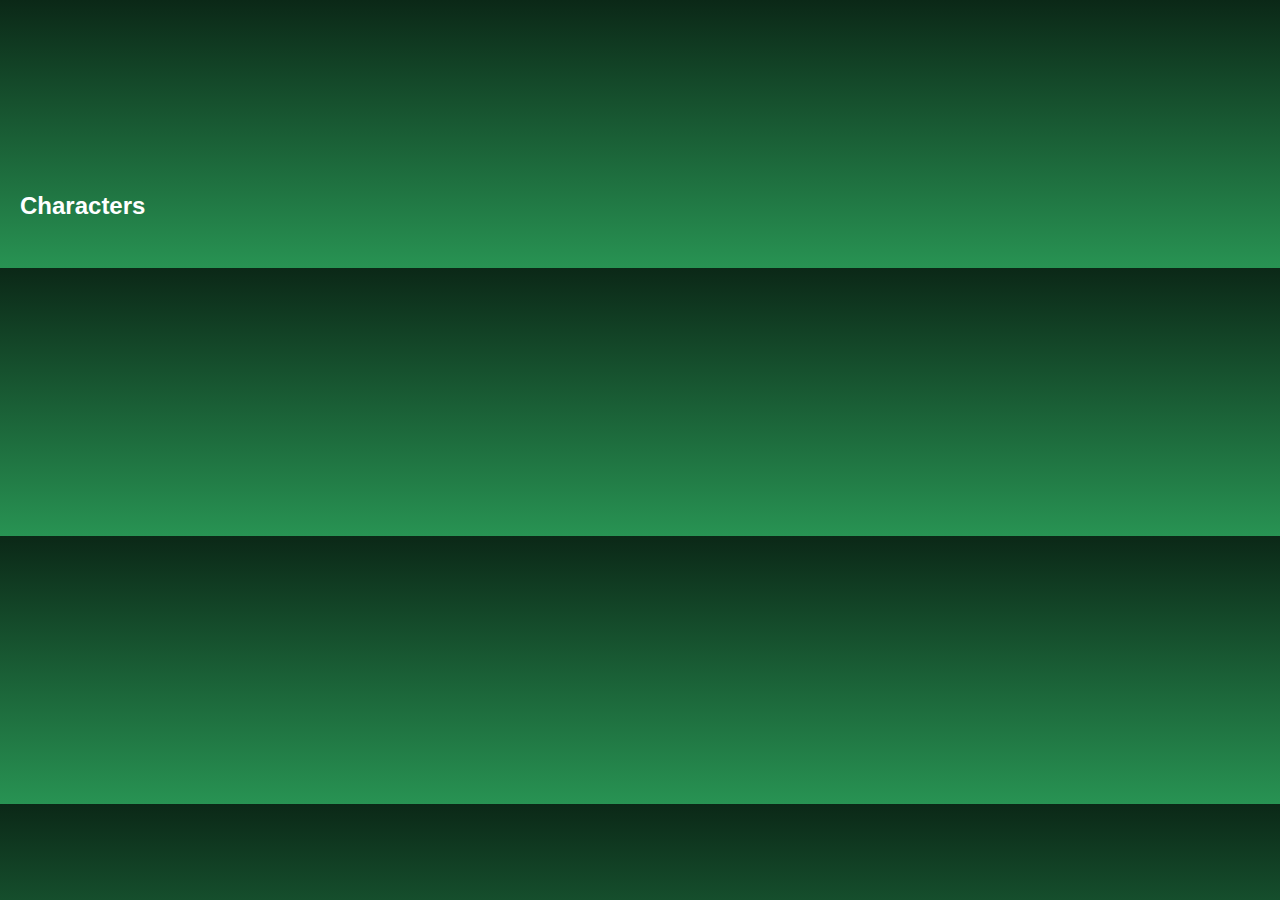
==== index.html @ 90d6a80a "first commit" ====
<!DOCTYPE html>
<html lang="en">
  <head>
    <meta charset="UTF-8" />
    <meta name="viewport" content="width=device-width, initial-scale=1.0" />
    <title>Breaking Bad</title>
    <link rel="stylesheet" href="./styles.css" />
  </head>
  <body>
    <header></header>
    <h2>Characters</h2>

    <!--<audio
      autoplay
      src="/music/Música de Abertura- Breaking Bad(MP3_160K)_1.mp3"
    >
      Your browser does not support the
      <code>audio</code> element.
    </audio>-->
    <ul id="root"></ul>
    <script src="script.js"></script>
  </body>
</html>
---- styles.css ----
* {
  padding: 0px;
  margin: 0px;
  box-sizing: border-box;
  font-family: sans-serif;
  color: #fff;
}

body {
  background: linear-gradient(#0b2817, #289353);
  transition: 1s ease;
}

img {
  width: 300px;
  height: 400px;
  object-fit: cover;
}

header {
  text-align: center;
  background-image: url("./images/wallpaper.gif");
  background-repeat: no-repeat;
  background-position: center;
  background-size: auto;
  width: 100%;
  height: 172px;
}

h2 {
  padding: 20px;
}

#root {
  list-style: none;
  margin: 14px;
  font-size: 16px;
  display: flex;
  flex-wrap: wrap;
  align-items: center;
  justify-content: space-evenly;
}

#root div {
  background: linear-gradient(to bottom right, #33c36d, #092615);
  border: 1px solid #000;
  border-radius: 4px;
  margin: 10px;
  padding: 8px;
  display: flex;
  flex-direction: column;
  align-items: center;
}

#root div li {
  margin: 5px 4px 6px 4px;
}
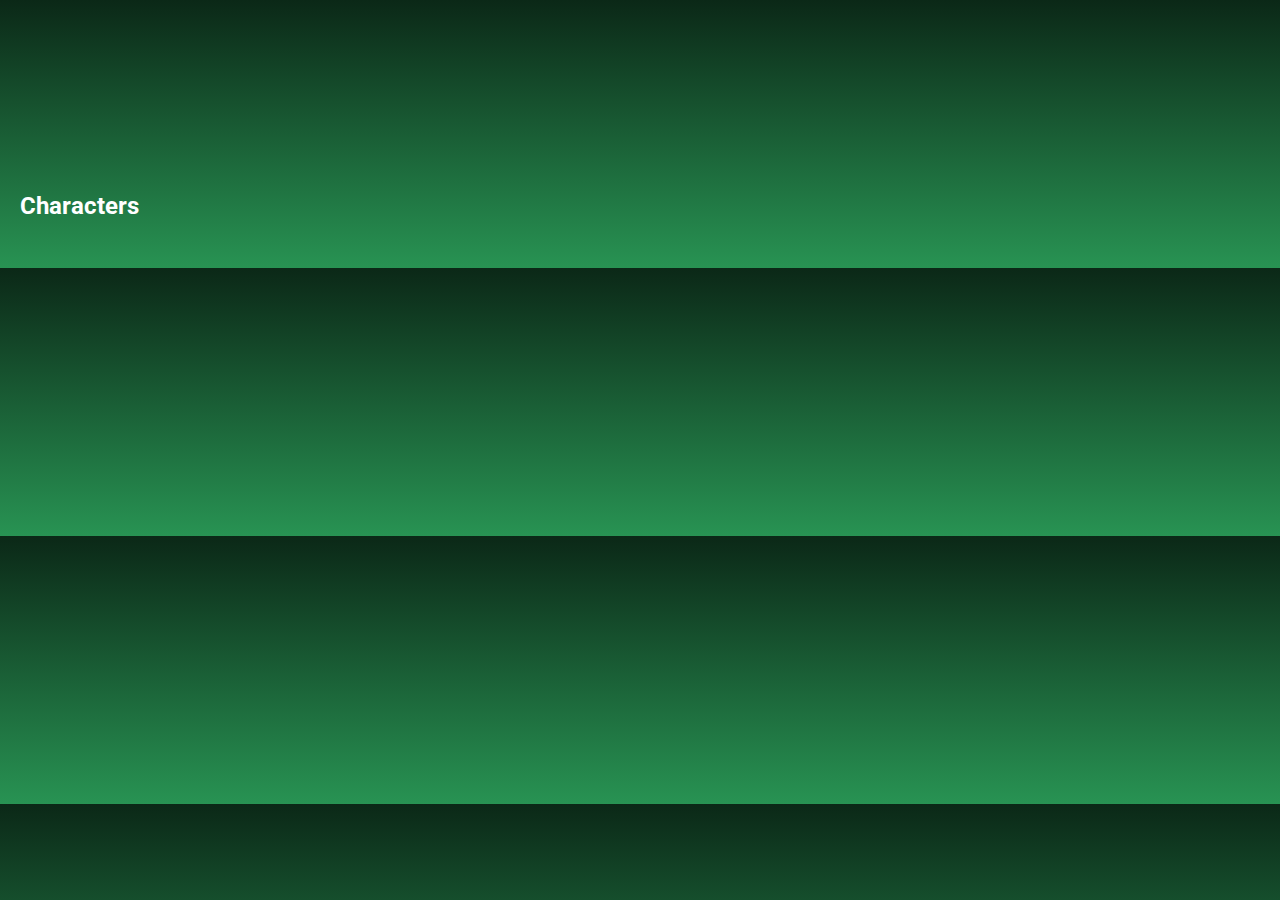
==== commit 096c54ea: "add status to characters" ====
--- a/index.html
+++ b/index.html
@@ -5,18 +5,22 @@
     <meta name="viewport" content="width=device-width, initial-scale=1.0" />
     <title>Breaking Bad</title>
     <link rel="stylesheet" href="./styles.css" />
+    <link
+      href="https://fonts.googleapis.com/css2?family=Roboto&display=swap"
+      rel="stylesheet"
+    />
   </head>
   <body>
     <header></header>
     <h2>Characters</h2>
 
-    <!--<audio
+    <audio
       autoplay
       src="/music/Música de Abertura- Breaking Bad(MP3_160K)_1.mp3"
     >
       Your browser does not support the
       <code>audio</code> element.
-    </audio>-->
+    </audio>
     <ul id="root"></ul>
     <script src="script.js"></script>
   </body>
--- a/styles.css
+++ b/styles.css
@@ -2,11 +2,13 @@
   padding: 0px;
   margin: 0px;
   box-sizing: border-box;
-  font-family: sans-serif;
   color: #fff;
+  font-family: "Roboto", sans-serif;
 }
 
 body {
+  height: 100%;
+  width: 100%;
   background: linear-gradient(#0b2817, #289353);
   transition: 1s ease;
 }
@@ -47,7 +49,7 @@
   border-radius: 4px;
   margin: 10px;
   padding: 8px;
-  display: flex;
+  display: fle x;
   flex-direction: column;
   align-items: center;
 }
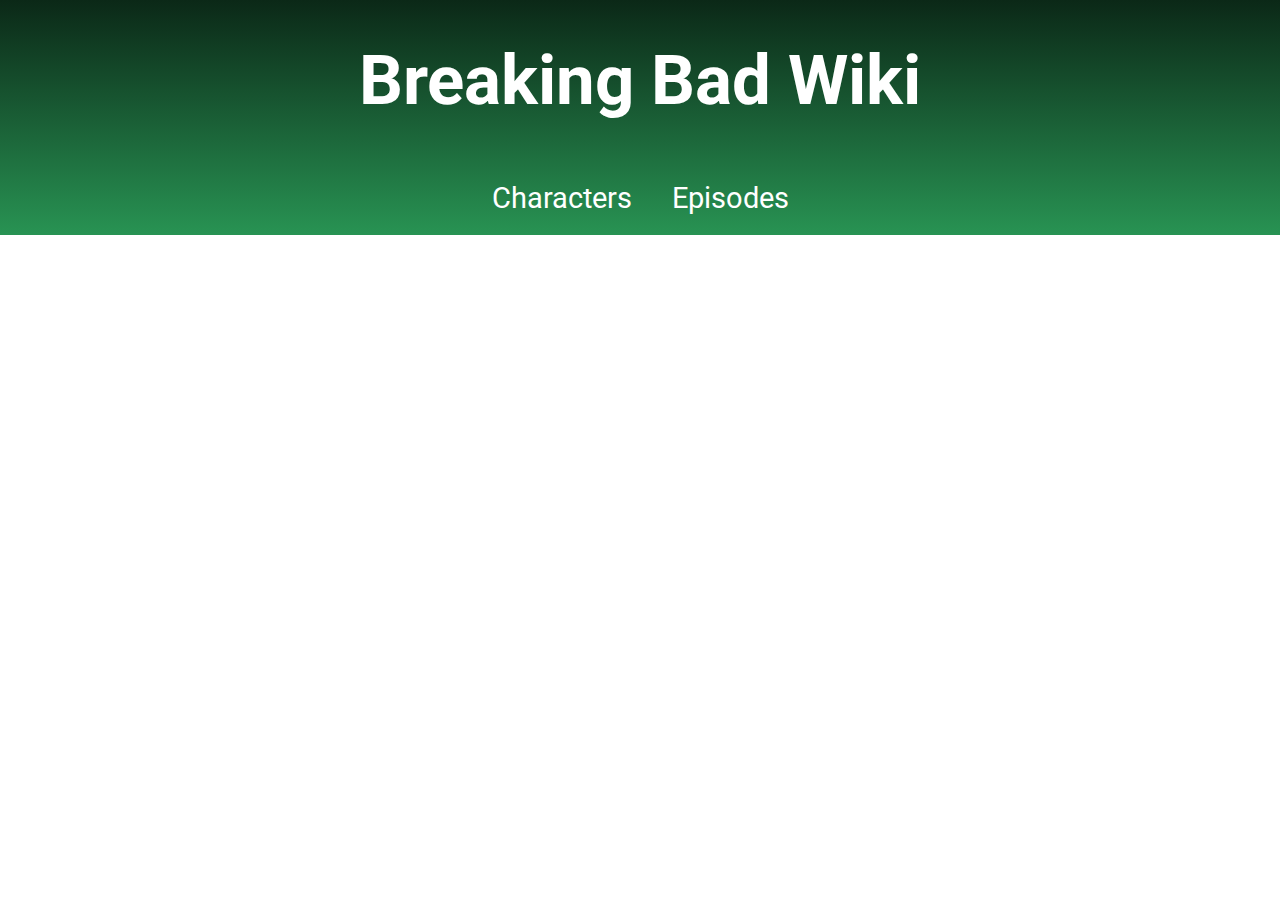
==== commit bca033f5: "add page episodes, code js refactored, Css adapted for the new page and several small refactorings" ====
--- a/index.html
+++ b/index.html
@@ -3,25 +3,27 @@
   <head>
     <meta charset="UTF-8" />
     <meta name="viewport" content="width=device-width, initial-scale=1.0" />
-    <title>Breaking Bad</title>
-    <link rel="stylesheet" href="./styles.css" />
+    <title>Breaking Bad Wiki</title>
+    <link rel="stylesheet" href="./styles/styles.css" />
     <link
       href="https://fonts.googleapis.com/css2?family=Roboto&display=swap"
       rel="stylesheet"
     />
   </head>
   <body>
-    <header></header>
-    <h2>Characters</h2>
-
-    <audio
-      autoplay
-      src="/music/Música de Abertura- Breaking Bad(MP3_160K)_1.mp3"
-    >
+    <header><h1>Breaking Bad Wiki</h1></header>
+    <main>
+      <article>
+        <section class="menu">
+          <a href="pages/characters.html">Characters</a>
+          <a href="pages/episodes.html">Episodes</a>
+        </section>
+      </article>
+    </main>
+    <audio autoplay src="./music/open.mp3">
       Your browser does not support the
       <code>audio</code> element.
     </audio>
-    <ul id="root"></ul>
-    <script src="script.js"></script>
+    <script src="scripts/listEpisodesData.js"></script>
   </body>
 </html>
--- a/styles/styles.css
+++ b/styles/styles.css
@@ -0,0 +1,125 @@
+* {
+  padding: 0px;
+  margin: 0px;
+  box-sizing: border-box;
+  color: #fff;
+  font-family: "Roboto", sans-serif;
+}
+
+body {
+  height: 100%;
+  width: 100%;
+  background: linear-gradient(#0b2817, #289353) no-repeat;
+}
+
+a {
+  text-decoration: none;
+}
+
+li {
+  list-style: none;
+}
+
+header {
+  text-align: center;
+  padding: 40px 10px;
+}
+
+header h1 {
+  font-size: 4.3em;
+}
+
+header hr {
+  display: block;
+  margin: 50px;
+}
+
+main {
+  display: flex;
+  flex-direction: column;
+  justify-content: center;
+  align-items: center;
+}
+
+.menu {
+  display: flex;
+  align-items: center;
+  justify-content: center;
+}
+
+.menu a {
+  text-decoration: none;
+  font-size: 1.8em;
+  display: block;
+  margin: 20px;
+}
+
+.menu a:hover {
+  text-decoration: underline;
+  color: #33c36d;
+}
+
+#characters {
+  list-style: none;
+  margin: 14px;
+  font-size: 16px;
+  display: flex;
+  flex-wrap: wrap;
+  align-items: center;
+  justify-content: space-evenly;
+}
+
+.character-card {
+  background: linear-gradient(#092615, #33c36d);
+  border: 1px solid #000;
+  border-radius: 4px;
+  margin: 10px;
+  padding: 8px;
+  transition: 0.6s ease-in;
+}
+
+.character-card:hover {
+  transform: scale(1.1, 1.1);
+  transition: 0.6s ease-in;
+}
+
+.character-card li {
+  margin: 8px;
+}
+
+.character-card img {
+  width: 100%;
+  max-width: 400px;
+  height: 500px;
+  object-fit: cover;
+}
+
+#episodes {
+  display: flex;
+  flex-wrap: wrap;
+  align-items: center;
+  justify-content: space-evenly;
+}
+
+.episode-card {
+  width: 300px;
+  height: 150px;
+  margin: 10px;
+  border: 1px solid #000;
+  border-radius: 4px;
+
+  display: flex;
+  flex-direction: column;
+  align-items: center;
+  justify-content: center;
+  transition: 0.6s ease-out;
+}
+
+.episode-card:hover {
+  transform: scale(1.2, 1.2);
+  transition: 0.6s ease-in-out;
+}
+
+.episode-card li {
+  margin: 8px;
+}
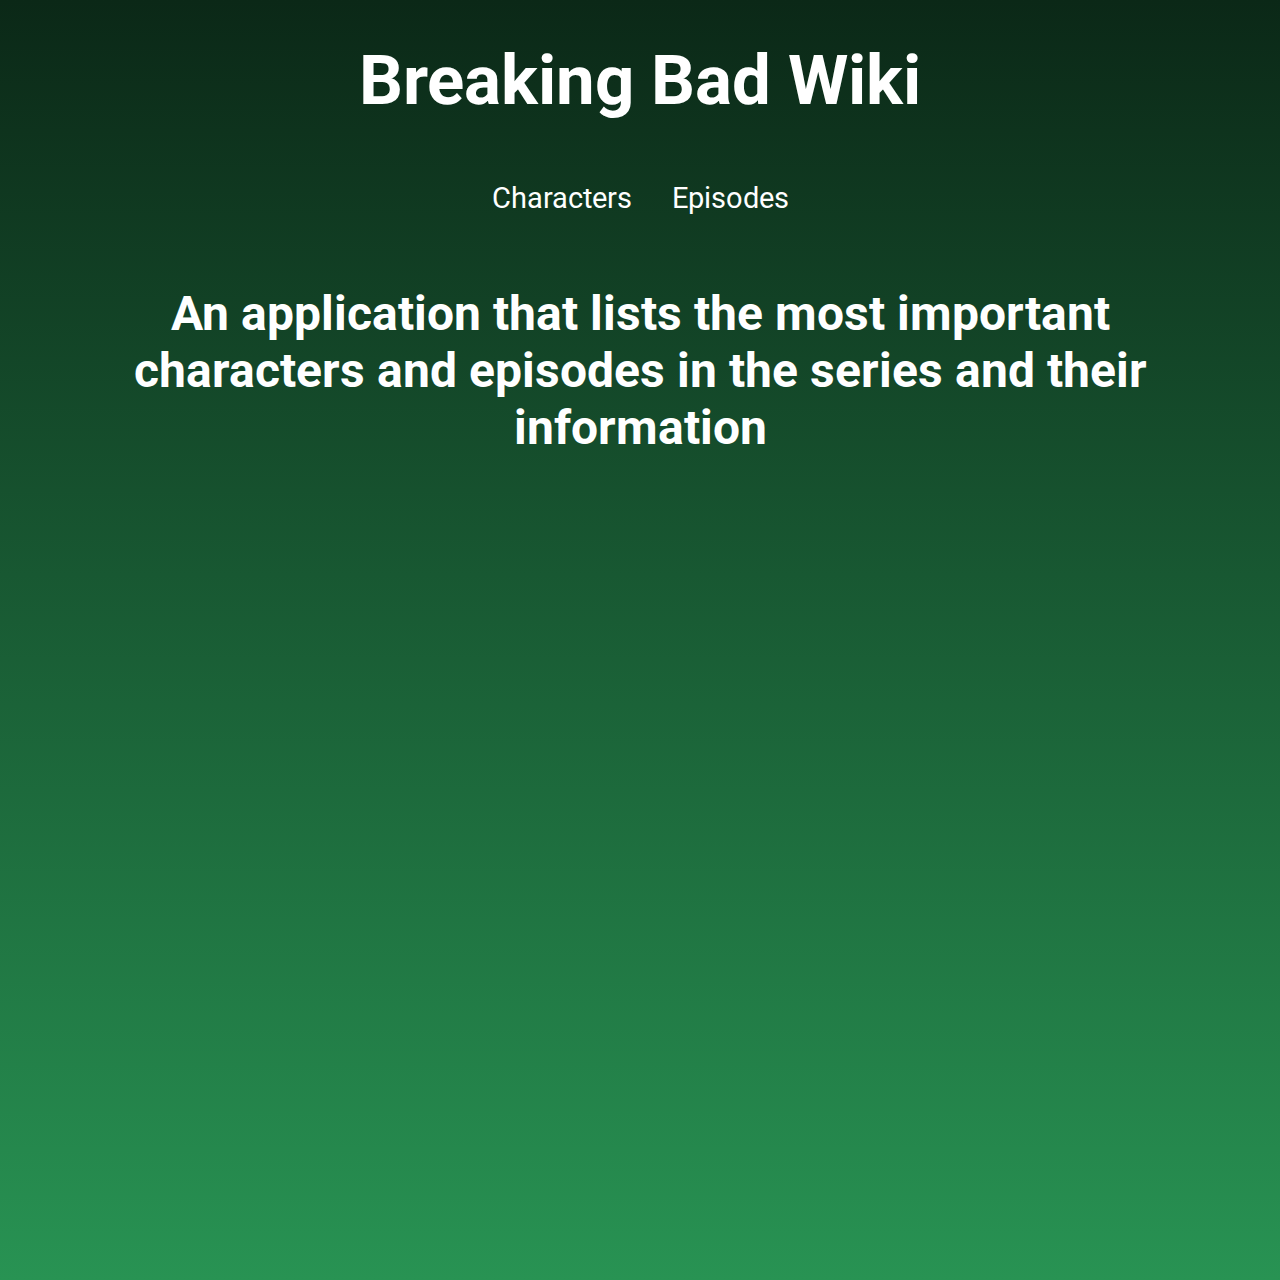
==== commit ec40ff3c: "Add a description to the home page and fixed half the page that was white" ====
--- a/index.html
+++ b/index.html
@@ -11,19 +11,22 @@
     />
   </head>
   <body>
-    <header><h1>Breaking Bad Wiki</h1></header>
     <main>
+      <header><h1>Breaking Bad Wiki</h1></header>
       <article>
         <section class="menu">
           <a href="pages/characters.html">Characters</a>
           <a href="pages/episodes.html">Episodes</a>
         </section>
       </article>
+      <article>
+        <h2>
+          An application that lists the most important characters and episodes
+          in the series and their information
+        </h2>
+      </article>
     </main>
-    <audio autoplay src="./music/open.mp3">
-      Your browser does not support the
-      <code>audio</code> element.
-    </audio>
+
     <script src="scripts/listEpisodesData.js"></script>
   </body>
 </html>
--- a/styles/styles.css
+++ b/styles/styles.css
@@ -7,8 +7,8 @@
 }
 
 body {
+  width: 100%;
   height: 100%;
-  width: 100%;
   background: linear-gradient(#0b2817, #289353) no-repeat;
 }
 
@@ -35,10 +35,18 @@
 }
 
 main {
+  width: 100%;
+  height: 100vmax;
   display: flex;
   flex-direction: column;
-  justify-content: center;
   align-items: center;
+}
+
+main article h2 {
+  font-size: 3em;
+  text-align: center;
+  margin: 50px;
+  height: 100%;
 }
 
 .menu {
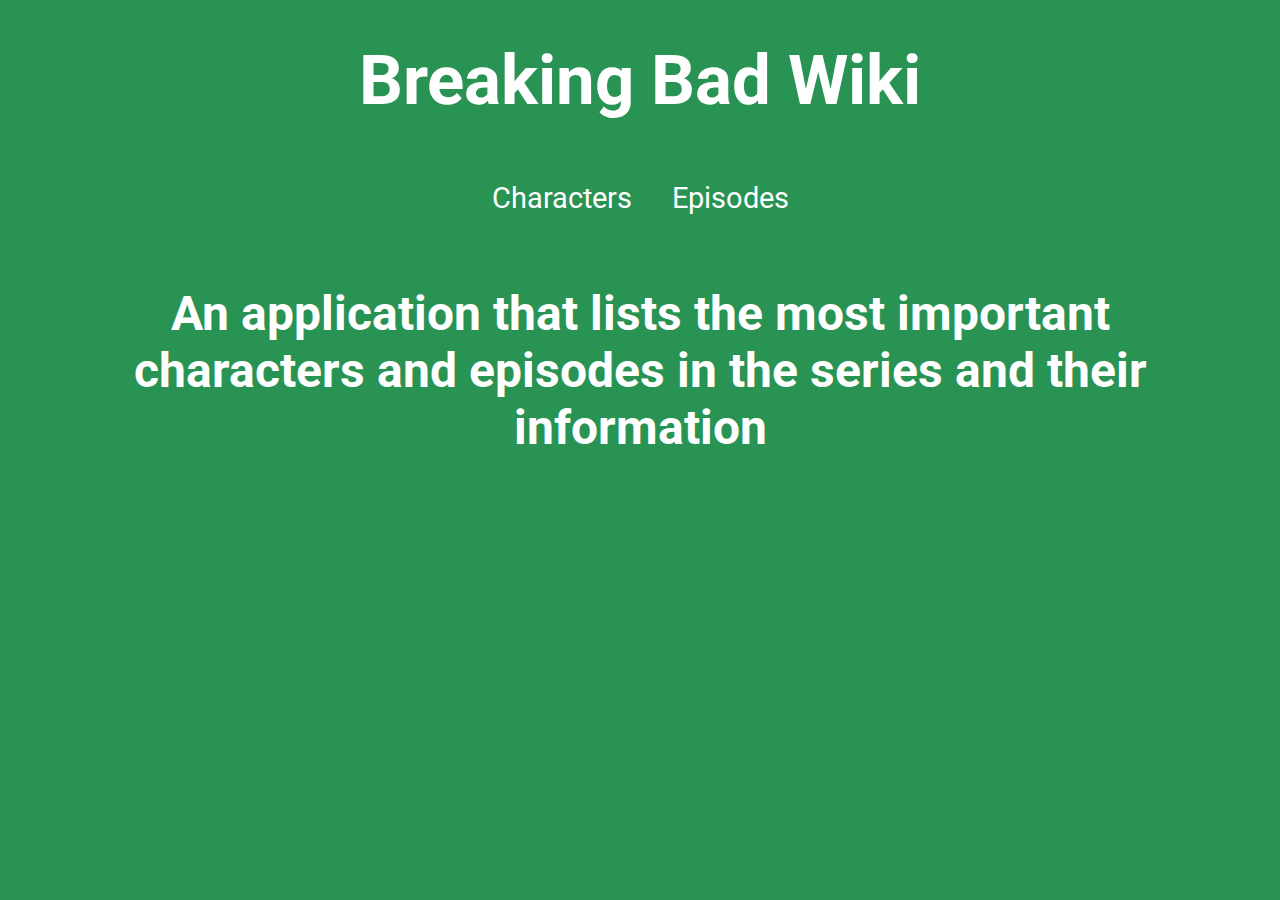
==== commit 88d6023c: "Dead characters page added" ====
--- a/index.html
+++ b/index.html
@@ -8,7 +8,7 @@
     <link
       href="https://fonts.googleapis.com/css2?family=Roboto&display=swap"
       rel="stylesheet"
-    />
+      />
   </head>
   <body>
     <main>
--- a/styles/styles.css
+++ b/styles/styles.css
@@ -9,7 +9,7 @@
 body {
   width: 100%;
   height: 100%;
-  background: linear-gradient(#0b2817, #289353) no-repeat;
+  background: #289353;
 }
 
 a {
@@ -36,7 +36,6 @@
 
 main {
   width: 100%;
-  height: 100vmax;
   display: flex;
   flex-direction: column;
   align-items: center;
@@ -51,6 +50,7 @@
 
 .menu {
   display: flex;
+  flex-wrap: wrap;
   align-items: center;
   justify-content: center;
 }
@@ -65,6 +65,39 @@
 .menu a:hover {
   text-decoration: underline;
   color: #33c36d;
+}
+
+#dead-characters {
+  display: flex;
+  flex-direction: row;
+  flex-wrap: wrap;
+align-items: center;
+justify-content: space-evenly;
+
+}
+
+.dead-characters-card {
+  padding: 10px;
+  margin: 10px;
+  max-width: 400px;
+  width: 300px;
+  max-height: 80%;
+  border: 1px solid #000;
+  border-radius: 6px;
+  display: flex;
+  justify-content: center;
+  flex-direction: column;
+  transition: 0.6s ease-in;
+}
+
+.dead-characters-card li {
+  margin: 15px 25px;
+  font-size: 20px;
+}
+
+.dead-characters-card:hover {
+  transform: scale(1.1, 1.1);
+  transition: 0.6s ease-in;
 }
 
 #characters {
@@ -99,7 +132,7 @@
   width: 100%;
   max-width: 400px;
   height: 500px;
-  object-fit: cover;
+  object-fit: contain;
 }
 
 #episodes {
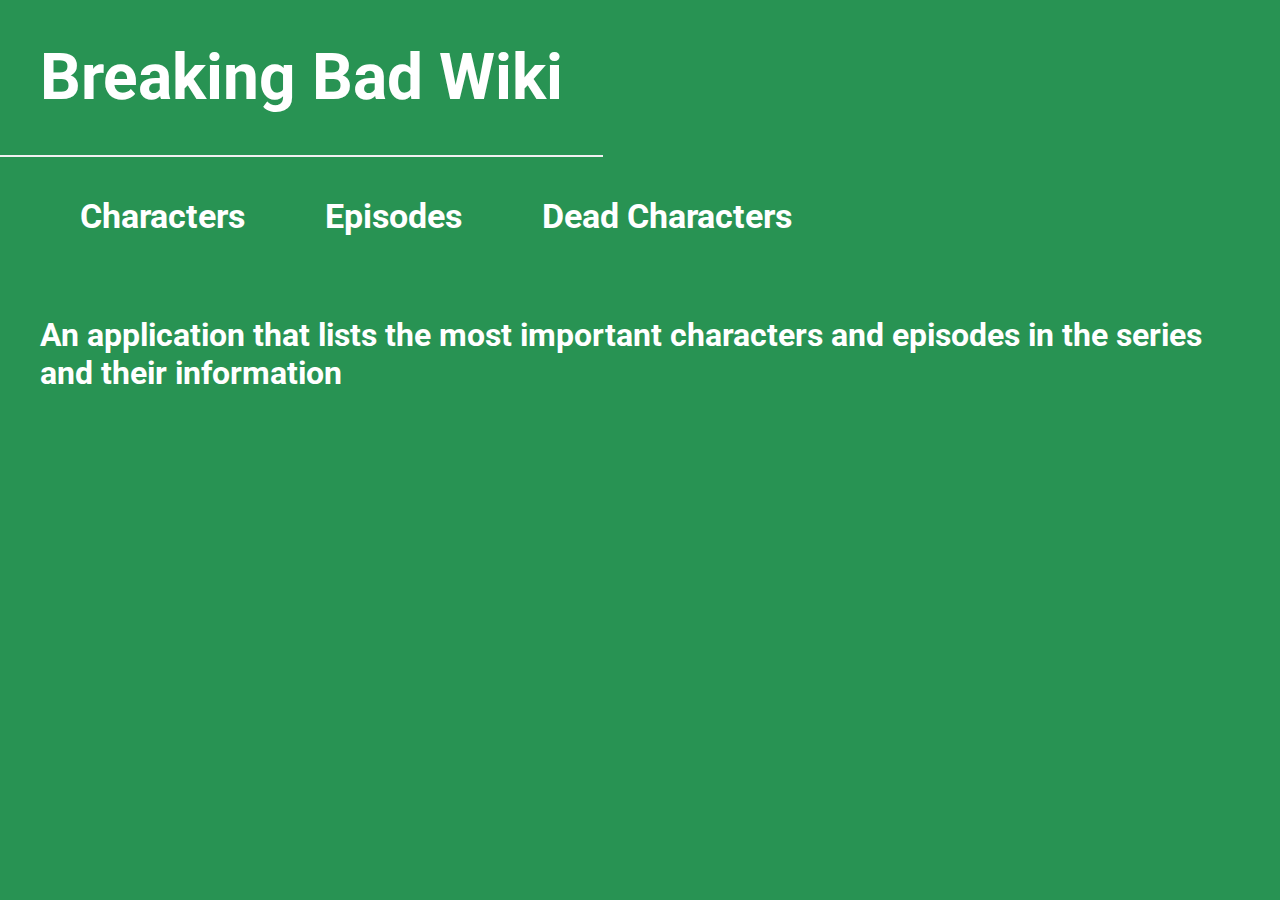
==== commit d574d9b5: "Minor corrections in the layout" ====
--- a/index.html
+++ b/index.html
@@ -8,19 +8,18 @@
     <link
       href="https://fonts.googleapis.com/css2?family=Roboto&display=swap"
       rel="stylesheet"
-      />
+    />
   </head>
   <body>
     <main>
-      <header><h1>Breaking Bad Wiki</h1></header>
+      <header><h1 class="title">Breaking Bad Wiki</h1></header>
+      <section class="menu">
+        <h3><a href="pages/characters.html">Characters</a></h3>
+        <h3><a href="pages/episodes.html">Episodes</a></h3>
+        <h3><a href="pages/deadCharacters.html">Dead Characters</a></h3>
+      </section>
       <article>
-        <section class="menu">
-          <a href="pages/characters.html">Characters</a>
-          <a href="pages/episodes.html">Episodes</a>
-        </section>
-      </article>
-      <article>
-        <h2>
+        <h2 class="subtitle">
           An application that lists the most important characters and episodes
           in the series and their information
         </h2>
--- a/styles/styles.css
+++ b/styles/styles.css
@@ -12,54 +12,34 @@
   background: #289353;
 }
 
-a {
-  text-decoration: none;
-}
-
 li {
   list-style: none;
 }
 
-header {
-  text-align: center;
-  padding: 40px 10px;
+.title {
+  font-size: 4em;
+  padding: 40px;
+  border-bottom: 2px solid #f1f1f1;
+  display: inline-block;
 }
 
-header h1 {
-  font-size: 4.3em;
-}
-
-header hr {
-  display: block;
-  margin: 50px;
-}
-
-main {
-  width: 100%;
-  display: flex;
-  flex-direction: column;
-  align-items: center;
-}
-
-main article h2 {
-  font-size: 3em;
-  text-align: center;
-  margin: 50px;
-  height: 100%;
+.subtitle {
+  font-size: 2em;
+  padding: 40px;
 }
 
 .menu {
   display: flex;
   flex-wrap: wrap;
+  margin: 40px;
   align-items: center;
-  justify-content: center;
 }
 
-.menu a {
+.menu h3 a {
   text-decoration: none;
+  margin: 40px 20px;
   font-size: 1.8em;
-  display: block;
-  margin: 20px;
+  padding: 20px;
 }
 
 .menu a:hover {
@@ -71,9 +51,8 @@
   display: flex;
   flex-direction: row;
   flex-wrap: wrap;
-align-items: center;
-justify-content: space-evenly;
-
+  align-items: center;
+  justify-content: space-evenly;
 }
 
 .dead-characters-card {
@@ -106,8 +85,7 @@
   font-size: 16px;
   display: flex;
   flex-wrap: wrap;
-  align-items: center;
-  justify-content: space-evenly;
+  justify-content: center;
 }
 
 .character-card {
@@ -117,6 +95,7 @@
   margin: 10px;
   padding: 8px;
   transition: 0.6s ease-in;
+  width: 360px;
 }
 
 .character-card:hover {
